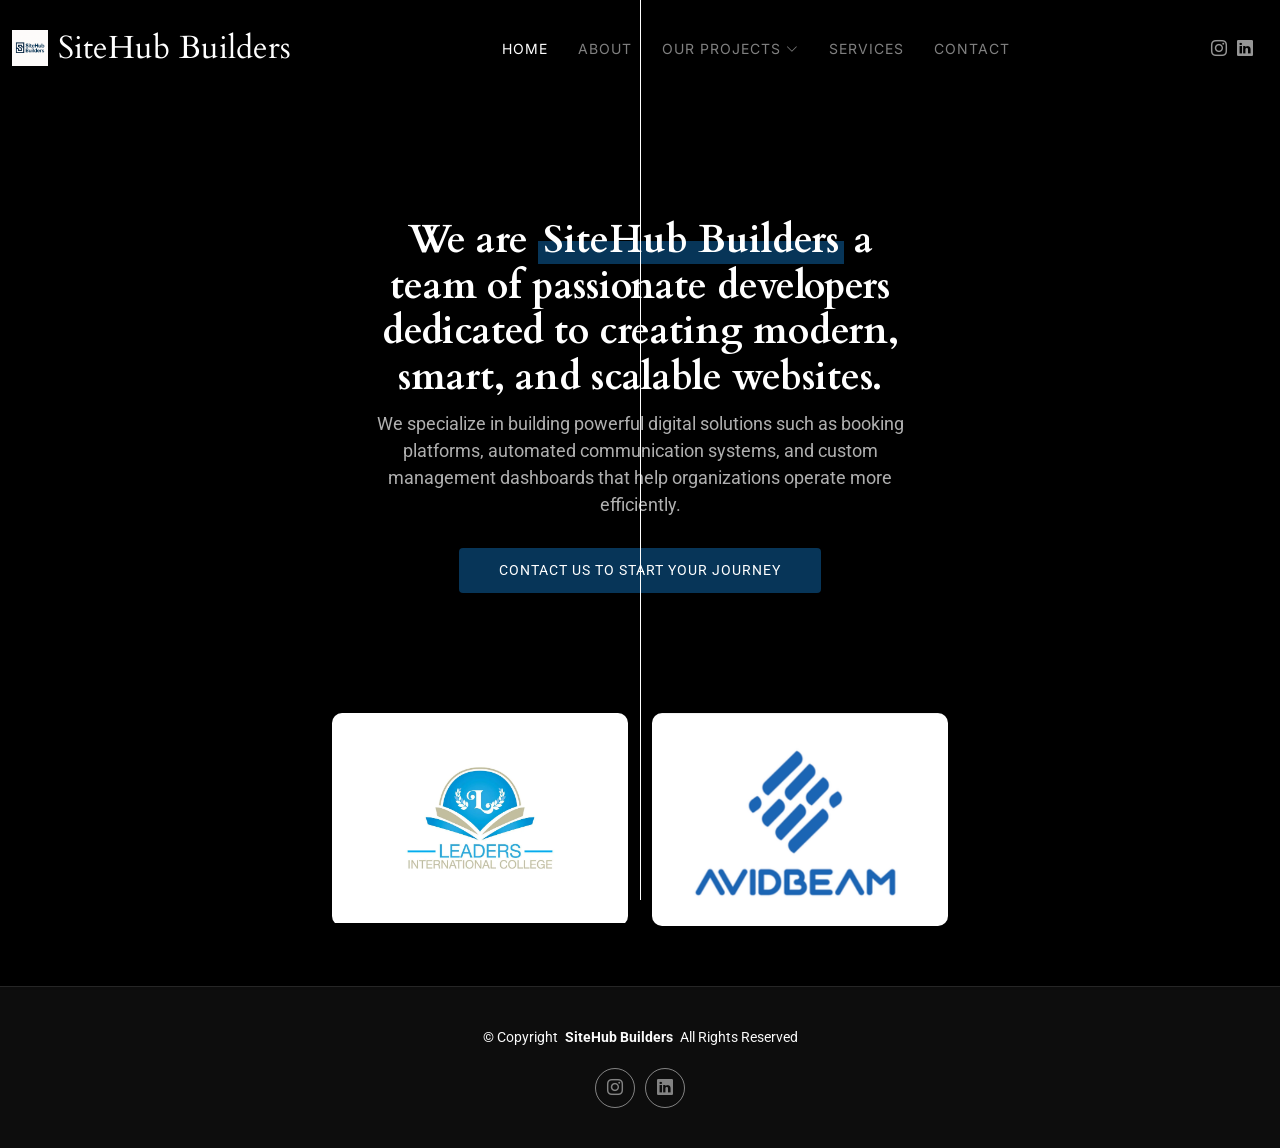
==== index.html @ 57624eac "first demo done" ====
<!DOCTYPE html>
<html lang="en">

<head>
  <meta charset="utf-8">
  <meta content="width=device-width, initial-scale=1.0" name="viewport">
  <title>Index - PhotoFolio Bootstrap Template</title>
  <meta name="description" content="">
  <meta name="keywords" content="">

  <!-- Favicons -->
  <link href="assets/img/favicon.png" rel="icon">
  <link href="assets/img/apple-touch-icon.png" rel="apple-touch-icon">

  <!-- Fonts -->
  <link href="https://fonts.googleapis.com" rel="preconnect">
  <link href="https://fonts.gstatic.com" rel="preconnect" crossorigin>
  <link href="https://fonts.googleapis.com/css2?family=Roboto:ital,wght@0,100;0,300;0,400;0,500;0,700;0,900;1,100;1,300;1,400;1,500;1,700;1,900&family=Inter:wght@100;200;300;400;500;600;700;800;900&family=Cardo:ital,wght@0,400;0,700;1,400;1,700&display=swap" rel="stylesheet">

  <!-- Vendor CSS Files -->
  <link href="assets/vendor/bootstrap/css/bootstrap.min.css" rel="stylesheet">
  <link href="assets/vendor/bootstrap-icons/bootstrap-icons.css" rel="stylesheet">
  <link href="assets/vendor/aos/aos.css" rel="stylesheet">
  <link href="assets/vendor/glightbox/css/glightbox.min.css" rel="stylesheet">
  <link href="assets/vendor/swiper/swiper-bundle.min.css" rel="stylesheet">

  <!-- Main CSS File -->
  <link href="assets/css/main.css" rel="stylesheet">

  <!-- =======================================================
  * Template Name: PhotoFolio
  * Template URL: https://bootstrapmade.com/photofolio-bootstrap-photography-website-template/
  * Updated: Aug 07 2024 with Bootstrap v5.3.3
  * Author: BootstrapMade.com
  * License: https://bootstrapmade.com/license/
  ======================================================== -->
</head>

<body class="index-page">

  <header id="header" class="header d-flex align-items-center sticky-top">
    <div class="container-fluid position-relative d-flex align-items-center justify-content-between">

      <a href="index.html" class="logo d-flex align-items-center me-auto me-xl-0">
        <img src="assets/img/shb_logo.png" alt="Logo" style="height:40px; margin-right:10px;">
        <h1 class="sitename">SiteHub Builders</h1>
      </a>

      <nav id="navmenu" class="navmenu">
        <ul>
          <li><a href="index.html" class="active">Home<br></a></li>
          <li><a href="about.html">About</a></li>
          <li class="dropdown"><a href="lic_project.html"><span>Our Projects</span> <i class="bi bi-chevron-down toggle-dropdown"></i></a>
            <ul>
              <li><a href="lic_project.html">Leaders International College</a></li>
              <li><a href="avidbeam_project.html">Avid Beam</a></li>
            </ul>
          </li>
          <li><a href="services.html">Services</a></li>
          <li><a href="contact.html">Contact</a></li>
        </ul>
        <i class="mobile-nav-toggle d-xl-none bi bi-list"></i>
      </nav>

      <div class="header-social-links">
        <a href="https://www.instagram.com/sitehub_builders" class="instagram"><i class="bi bi-instagram"></i></a>
        <a href="https://www.linkedin.com/company/sitehub-builders" class="linkedin"><i class="bi bi-linkedin"></i></a>
      </div>

    </div>
  </header>

  <main class="main">

    <!-- Hero Section -->
    <section id="hero" class="hero section">

      <div class="container">
        <div class="row justify-content-center">
          <div class="col-lg-6 text-center" data-aos="fade-up" data-aos-delay="100">
            <h2><span>We are </span><span class="underlight">SiteHub Builders</span> a team<span> of passionate developers dedicated to creating modern, smart, and scalable websites.</span></h2>
            <p>We specialize in building powerful digital solutions such as booking platforms, automated communication systems, and custom management dashboards that help organizations operate more efficiently.</p>
            <a href="contact.html" class="btn-get-started">Contact Us To Start Your Journey<br></a>
          </div>
        </div>
      </div>

    </section><!-- /Hero Section -->

    <!-- Gallery Section -->
    <section id="gallery" class="gallery section">

      <div class="container-fluid" data-aos="fade-up" data-aos-delay="100">

        <div class="row gy-4 justify-content-center">

          <div class="col-xl-3 col-lg-4 col-md-6">
            <div class="gallery-item h-100">
              <img src="assets/img/gallery/LIC_logo.webp" class="img-fluid" alt="">
              <div class="gallery-links d-flex align-items-center justify-content-center">
                <a href="assets/img/gallery/LIC_logo.webp" title="Leaders International College" class="glightbox preview-link"><i class="bi bi-arrows-angle-expand"></i></a>
                <a href="lic_project.html" class="details-link"><i class="bi bi-link-45deg"></i></a>
              </div>
            </div>
          </div>
          

          <div class="col-xl-3 col-lg-4 col-md-6">
            <div class="gallery-item h-100">
              <img src="assets/img/avidBeam_logo.png" class="img-fluid" alt="">
              <div class="gallery-links d-flex align-items-center justify-content-center">
                <a href="assets/img/avidBeam_logo.png" title="Avid Beam" class="glightbox preview-link"><i class="bi bi-arrows-angle-expand"></i></a>
                <a href="gallery-single.html" class="details-link"><i class="bi bi-link-45deg"></i></a>
              </div>
            </div>
          </div>

          <!-- <div class="col-xl-3 col-lg-4 col-md-6">
            <div class="gallery-item h-100">
              <img src="assets/img/gallery/gallery-3.jpg" class="img-fluid" alt="">
              <div class="gallery-links d-flex align-items-center justify-content-center">
                <a href="assets/img/gallery/gallery-3.jpg" title="Gallery 3" class="glightbox preview-link"><i class="bi bi-arrows-angle-expand"></i></a>
                <a href="gallery-single.html" class="details-link"><i class="bi bi-link-45deg"></i></a>
              </div>
            </div>
          </div> -->

          <!-- <div class="col-xl-3 col-lg-4 col-md-6">
            <div class="gallery-item h-100">
              <img src="assets/img/gallery/gallery-4.jpg" class="img-fluid" alt="">
              <div class="gallery-links d-flex align-items-center justify-content-center">
                <a href="assets/img/gallery/gallery-4.jpg" title="Gallery 4" class="glightbox preview-link"><i class="bi bi-arrows-angle-expand"></i></a>
                <a href="gallery-single.html" class="details-link"><i class="bi bi-link-45deg"></i></a>
              </div>
            </div>
          </div> -->

          <!-- <div class="col-xl-3 col-lg-4 col-md-6">
            <div class="gallery-item h-100">
              <img src="assets/img/gallery/gallery-5.jpg" class="img-fluid" alt="">
              <div class="gallery-links d-flex align-items-center justify-content-center">
                <a href="assets/img/gallery/gallery-5.jpg" title="Gallery 5" class="glightbox preview-link"><i class="bi bi-arrows-angle-expand"></i></a>
                <a href="gallery-single.html" class="details-link"><i class="bi bi-link-45deg"></i></a>
              </div>
            </div>
          </div> -->

          <!-- <div class="col-xl-3 col-lg-4 col-md-6">
            <div class="gallery-item h-100">
              <img src="assets/img/gallery/gallery-6.jpg" class="img-fluid" alt="">
              <div class="gallery-links d-flex align-items-center justify-content-center">
                <a href="assets/img/gallery/gallery-6.jpg" title="Gallery 6" class="glightbox preview-link"><i class="bi bi-arrows-angle-expand"></i></a>
                <a href="gallery-single.html" class="details-link"><i class="bi bi-link-45deg"></i></a>
              </div>
            </div>
          </div> -->

          <!-- <div class="col-xl-3 col-lg-4 col-md-6">
            <div class="gallery-item h-100">
              <img src="assets/img/gallery/gallery-7.jpg" class="img-fluid" alt="">
              <div class="gallery-links d-flex align-items-center justify-content-center">
                <a href="assets/img/gallery/gallery-7.jpg" title="Gallery 7" class="glightbox preview-link"><i class="bi bi-arrows-angle-expand"></i></a>
                <a href="gallery-single.html" class="details-link"><i class="bi bi-link-45deg"></i></a>
              </div>
            </div>
          </div> -->

          <!-- <div class="col-xl-3 col-lg-4 col-md-6">
            <div class="gallery-item h-100">
              <img src="assets/img/gallery/gallery-8-2.jpg" class="img-fluid" alt="">
              <div class="gallery-links d-flex align-items-center justify-content-center">
                <a href="assets/img/gallery/gallery-8-2.jpg" title="Gallery 8" class="glightbox preview-link"><i class="bi bi-arrows-angle-expand"></i></a>
                <a href="gallery-single.html" class="details-link"><i class="bi bi-link-45deg"></i></a>
              </div>
            </div>
          </div> -->

        </div>

      </div>

    </section><!-- /Gallery Section -->

  </main>

  <footer id="footer" class="footer">

    <div class="container">
      <div class="copyright text-center ">
        <p>© <span>Copyright</span> <strong class="px-1 sitename">SiteHub Builders</strong> <span>All Rights Reserved</span></p>
      </div>
      <div class="social-links d-flex justify-content-center">
        <a href="https://www.instagram.com/sitehub_builders" class="instagram"><i class="bi bi-instagram"></i></a>
        <a href="https://www.linkedin.com/company/sitehub-builders" class="linkedin"><i class="bi bi-linkedin"></i></a>
      </div>
    </div>

  </footer>

  <!-- Scroll Top -->
  <a href="#" id="scroll-top" class="scroll-top d-flex align-items-center justify-content-center"><i class="bi bi-arrow-up-short"></i></a>

  <!-- Preloader -->
  <div id="preloader">
    <div class="line"></div>
  </div>

  <!-- Vendor JS Files -->
  <script src="assets/vendor/bootstrap/js/bootstrap.bundle.min.js"></script>
  <script src="assets/vendor/php-email-form/validate.js"></script>
  <script src="assets/vendor/aos/aos.js"></script>
  <script src="assets/vendor/glightbox/js/glightbox.min.js"></script>
  <script src="assets/vendor/swiper/swiper-bundle.min.js"></script>

  <!-- Main JS File -->
  <script src="assets/js/main.js"></script>

</body>

</html>
---- assets/css/main.css ----
/**
* Template Name: PhotoFolio
* Template URL: https://bootstrapmade.com/photofolio-bootstrap-photography-website-template/
* Updated: Aug 07 2024 with Bootstrap v5.3.3
* Author: BootstrapMade.com
* License: https://bootstrapmade.com/license/
*/

/*--------------------------------------------------------------
# Font & Color Variables
# Help: https://bootstrapmade.com/color-system/
--------------------------------------------------------------*/
/* Fonts */
:root {
  --default-font: "Roboto",  system-ui, -apple-system, "Segoe UI", Roboto, "Helvetica Neue", Arial, "Noto Sans", "Liberation Sans", sans-serif, "Apple Color Emoji", "Segoe UI Emoji", "Segoe UI Symbol", "Noto Color Emoji";
  --heading-font: "Cardo",  sans-serif;
  --nav-font: "Inter",  sans-serif;
}

/* Global Colors - The following color variables are used throughout the website. Updating them here will change the color scheme of the entire website */
:root { 
  --background-color: #000000; /* Background color for the entire website, including individual sections */
  --default-color: #fafafa; /* Default color used for the majority of the text content across the entire website */
  --heading-color: #ffffff; /* Color for headings, subheadings and title throughout the website */
  --accent-color: #073558; /* Accent color that represents your brand on the website. It's used for buttons, links, and other elements that need to stand out */
  --surface-color: #1a1a1a; /* The surface color is used as a background of boxed elements within sections, such as cards, icon boxes, or other elements that require a visual separation from the global background. */
  --contrast-color: #ffffff; /* Contrast color for text, ensuring readability against backgrounds of accent, heading, or default colors. */
}

/* Nav Menu Colors - The following color variables are used specifically for the navigation menu. They are separate from the global colors to allow for more customization options */
:root {
  --nav-color: rgba(255, 255, 255, 0.5);  /* The default color of the main navmenu links */
  --nav-hover-color: #ffffff; /* Applied to main navmenu links when they are hovered over or active */
  --nav-mobile-background-color: #1a1a1a; /* Used as the background color for mobile navigation menu */
  --nav-dropdown-background-color: #1a1a1a; /* Used as the background color for dropdown items that appear when hovering over primary navigation items */
  --nav-dropdown-color: rgba(255, 255, 255, 0.5); /* Used for navigation links of the dropdown items in the navigation menu. */
  --nav-dropdown-hover-color: #ffffff; /* Similar to --nav-hover-color, this color is applied to dropdown navigation links when they are hovered over. */
}

/* Color Presets - These classes override global colors when applied to any section or element, providing reuse of the sam color scheme. */

.light-background {
  --background-color: #1a1a1a;
  --surface-color: #343434;
}

.dark-background {
  --background-color: #060606;
  --default-color: #ffffff;
  --heading-color: #ffffff;
  --surface-color: #252525;
  --contrast-color: #ffffff;
}

/* Smooth scroll */
:root {
  scroll-behavior: smooth;
}

/*--------------------------------------------------------------
# General Styling & Shared Classes
--------------------------------------------------------------*/
body {
  color: var(--default-color);
  background-color: var(--background-color);
  font-family: var(--default-font);
}

a {
  color: var(--accent-color);
  text-decoration: none;
  transition: 0.3s;
}

a:hover {
  color: color-mix(in srgb, var(--accent-color), transparent 25%);
  text-decoration: none;
}

h1,
h2,
h3,
h4,
h5,
h6 {
  color: var(--heading-color);
  font-family: var(--heading-font);
}

/* PHP Email Form Messages
------------------------------*/
.php-email-form .error-message {
  display: none;
  background: #df1529;
  color: #ffffff;
  text-align: left;
  padding: 15px;
  margin-bottom: 24px;
  font-weight: 600;
}

.php-email-form .sent-message {
  display: none;
  color: #ffffff;
  background: #059652;
  text-align: center;
  padding: 15px;
  margin-bottom: 24px;
  font-weight: 600;
}

.php-email-form .loading {
  display: none;
  background: var(--surface-color);
  text-align: center;
  padding: 15px;
  margin-bottom: 24px;
}

.php-email-form .loading:before {
  content: "";
  display: inline-block;
  border-radius: 50%;
  width: 24px;
  height: 24px;
  margin: 0 10px -6px 0;
  border: 3px solid var(--accent-color);
  border-top-color: var(--surface-color);
  animation: php-email-form-loading 1s linear infinite;
}

@keyframes php-email-form-loading {
  0% {
    transform: rotate(0deg);
  }

  100% {
    transform: rotate(360deg);
  }
}

/*--------------------------------------------------------------
# Global Header
--------------------------------------------------------------*/
.header {
  color: var(--default-color);
  background-color: var(--background-color);
  padding: 20px 0;
  transition: all 0.5s;
  z-index: 997;
  border-bottom: 1px solid var(--background-color);
}

.header .logo {
  line-height: 1;
}

.header .logo img {
  max-height: 36px;
  margin-right: 8px;
}

.header .logo h1 {
  font-size: 32px;
  margin: 0;
  font-weight: 400;
  color: var(--heading-color);
}

.header .logo i {
  font-size: 28px;
  margin-right: 6px;
}

.header .header-social-links {
  padding-right: 15px;
}

.header .header-social-links a {
  color: color-mix(in srgb, var(--default-color), transparent 40%);
  padding-left: 6px;
  display: inline-block;
  transition: 0.3s;
  font-size: 16px;
}

.header .header-social-links a:hover {
  color: var(--accent-color);
}

.header .header-social-links a i {
  line-height: 0px;
}

@media (max-width: 1200px) {
  .header .logo {
    order: 1;
  }

  .header .logo h1 {
    font-size: 26px;
  }

  .header .logo i {
    font-size: 20px;
  }

  .header .header-social-links {
    order: 2;
  }

  .header .header-social-links a {
    font-size: 16px;
  }

  .header .navmenu {
    order: 3;
  }
}

.scrolled .header {
  border-color: color-mix(in srgb, var(--background-color) 90%, white 20%);
}

/*--------------------------------------------------------------
# Navigation Menu
--------------------------------------------------------------*/
/* Navmenu - Desktop */
@media (min-width: 1200px) {
  .navmenu {
    padding: 0;
  }

  .navmenu ul {
    margin: 0;
    padding: 0;
    display: flex;
    list-style: none;
    align-items: center;
  }

  .navmenu li {
    position: relative;
  }

  .navmenu a,
  .navmenu a:focus {
    color: var(--nav-color);
    padding: 18px 15px;
    font-size: 14px;
    font-family: var(--nav-font);
    font-weight: 400;
    display: flex;
    align-items: center;
    justify-content: space-between;
    white-space: nowrap;
    transition: 0.3s;
    text-transform: uppercase;
    letter-spacing: 1px;
  }

  .navmenu a i,
  .navmenu a:focus i {
    font-size: 12px;
    line-height: 0;
    margin-left: 5px;
    transition: 0.3s;
  }

  .navmenu li:last-child a {
    padding-right: 0;
  }

  .navmenu li:hover>a,
  .navmenu .active,
  .navmenu .active:focus {
    color: var(--nav-hover-color);
  }

  .navmenu .dropdown ul {
    margin: 0;
    padding: 10px 0;
    background: var(--nav-dropdown-background-color);
    display: block;
    position: absolute;
    visibility: hidden;
    left: 14px;
    top: 130%;
    opacity: 0;
    transition: 0.3s;
    border-radius: 4px;
    z-index: 99;
  }

  .navmenu .dropdown ul li {
    min-width: 200px;
  }

  .navmenu .dropdown ul a {
    padding: 10px 20px;
    font-size: 15px;
    text-transform: none;
    color: var(--nav-dropdown-color);
  }

  .navmenu .dropdown ul a i {
    font-size: 12px;
  }

  .navmenu .dropdown ul a:hover,
  .navmenu .dropdown ul .active:hover,
  .navmenu .dropdown ul li:hover>a {
    color: var(--nav-dropdown-hover-color);
  }

  .navmenu .dropdown:hover>ul {
    opacity: 1;
    top: 100%;
    visibility: visible;
  }

  .navmenu .dropdown .dropdown ul {
    top: 0;
    left: -90%;
    visibility: hidden;
  }

  .navmenu .dropdown .dropdown:hover>ul {
    opacity: 1;
    top: 0;
    left: -100%;
    visibility: visible;
  }
}

/* Navmenu - Mobile */
@media (max-width: 1199px) {
  .mobile-nav-toggle {
    color: var(--nav-color);
    font-size: 28px;
    line-height: 0;
    margin-right: 10px;
    cursor: pointer;
    transition: color 0.3s;
  }

  .navmenu {
    padding: 0;
    z-index: 9997;
  }

  .navmenu ul {
    display: none;
    position: absolute;
    inset: 60px 20px 20px 20px;
    padding: 10px 0;
    margin: 0;
    border-radius: 6px;
    background-color: var(--nav-mobile-background-color);
    overflow-y: auto;
    transition: 0.3s;
    z-index: 9998;
    box-shadow: 0px 0px 30px rgba(0, 0, 0, 0.1);
  }

  .navmenu a,
  .navmenu a:focus {
    color: var(--nav-dropdown-color);
    padding: 10px 20px;
    font-family: var(--nav-font);
    font-size: 17px;
    font-weight: 500;
    display: flex;
    align-items: center;
    justify-content: space-between;
    white-space: nowrap;
    transition: 0.3s;
  }

  .navmenu a i,
  .navmenu a:focus i {
    font-size: 12px;
    line-height: 0;
    margin-left: 5px;
    width: 30px;
    height: 30px;
    display: flex;
    align-items: center;
    justify-content: center;
    border-radius: 50%;
    transition: 0.3s;
    background-color: color-mix(in srgb, var(--accent-color), transparent 90%);
  }

  .navmenu a i:hover,
  .navmenu a:focus i:hover {
    background-color: var(--accent-color);
    color: var(--contrast-color);
  }

  .navmenu a:hover,
  .navmenu .active,
  .navmenu .active:focus {
    color: var(--nav-dropdown-hover-color);
  }

  .navmenu .active i,
  .navmenu .active:focus i {
    background-color: var(--accent-color);
    color: var(--contrast-color);
    transform: rotate(180deg);
  }

  .navmenu .dropdown ul {
    position: static;
    display: none;
    z-index: 99;
    padding: 10px 0;
    margin: 10px 20px;
    background-color: var(--nav-dropdown-background-color);
    border: 1px solid color-mix(in srgb, var(--default-color), transparent 90%);
    box-shadow: none;
    transition: all 0.5s ease-in-out;
  }

  .navmenu .dropdown ul ul {
    background-color: rgba(33, 37, 41, 0.1);
  }

  .navmenu .dropdown>.dropdown-active {
    display: block;
    background-color: rgba(33, 37, 41, 0.03);
  }

  .mobile-nav-active {
    overflow: hidden;
  }

  .mobile-nav-active .mobile-nav-toggle {
    color: #fff;
    position: absolute;
    font-size: 32px;
    top: 15px;
    right: 15px;
    margin-right: 0;
    z-index: 9999;
  }

  .mobile-nav-active .navmenu {
    position: fixed;
    overflow: hidden;
    inset: 0;
    background: rgba(33, 37, 41, 0.8);
    transition: 0.3s;
  }

  .mobile-nav-active .navmenu>ul {
    display: block;
  }
}

/*--------------------------------------------------------------
# Global Footer
--------------------------------------------------------------*/
.footer {
  --background-color: color-mix(in srgb, var(--default-color), transparent 95%);
  border-top: 1px solid color-mix(in srgb, var(--default-color), transparent 90%);
  color: var(--default-color);
  background-color: var(--background-color);
  font-size: 14px;
  padding: 40px 0;
  position: relative;
}

.footer .copyright p {
  margin-bottom: 0;
}

.footer .social-links {
  margin-top: 20px;
}

.footer .social-links a {
  display: flex;
  align-items: center;
  justify-content: center;
  width: 40px;
  height: 40px;
  border-radius: 50%;
  border: 1px solid color-mix(in srgb, var(--default-color), transparent 50%);
  font-size: 16px;
  color: color-mix(in srgb, var(--default-color), transparent 50%);
  margin: 0 5px;
  transition: 0.3s;
}

.footer .social-links a:hover {
  color: var(--accent-color);
  border-color: var(--accent-color);
}

.footer .credits {
  margin-top: 10px;
  font-size: 13px;
  text-align: center;
}

/*--------------------------------------------------------------
# Preloader
--------------------------------------------------------------*/
#preloader {
  display: flex;
  position: fixed;
  inset: 0;
  width: 100%;
  height: 100vh;
  z-index: 99999;
}

#preloader:before,
#preloader:after {
  content: "";
  background-color: #000000;
  position: absolute;
  inset: 0;
  width: 50%;
  height: 100%;
  transition: all 0.3s ease 0s;
  z-index: -1;
}

#preloader:after {
  left: auto;
  right: 0;
}

#preloader .line {
  position: relative;
  overflow: hidden;
  margin: auto;
  width: 1px;
  height: 280px;
  transition: all 0.8s ease 0s;
}

#preloader .line:before {
  content: "";
  position: absolute;
  background-color: #ffffff;
  left: 0;
  top: 50%;
  width: 1px;
  height: 0%;
  transform: translateY(-50%);
  animation: lineincrease 1000ms ease-in-out 0s forwards;
}

#preloader .line:after {
  content: "";
  position: absolute;
  background-color: color-mix(in srgb, var(--default-color), transparent 95%);
  left: 0;
  top: 0;
  width: 1px;
  height: 100%;
  transform: translateY(-100%);
  animation: linemove 1200ms linear 0s infinite;
  animation-delay: 2000ms;
}

#preloader.loaded .line {
  opacity: 0;
  height: 100% !important;
}

#preloader.loaded .line:after {
  opacity: 0;
}

#preloader.loaded:before,
#preloader.loaded:after {
  animation: preloaderfinish 300ms ease-in-out 500ms forwards;
}

@keyframes lineincrease {
  0% {
    height: 0%;
  }

  100% {
    height: 100%;
  }
}

@keyframes linemove {
  0% {
    transform: translateY(200%);
  }

  100% {
    transform: translateY(-100%);
  }
}

@keyframes preloaderfinish {
  0% {
    width: 5 0%;
  }

  100% {
    width: 0%;
  }
}

/*--------------------------------------------------------------
# Scroll Top Button
--------------------------------------------------------------*/
.scroll-top {
  position: fixed;
  visibility: hidden;
  opacity: 0;
  right: 15px;
  bottom: -15px;
  z-index: 99999;
  background-color: var(--accent-color);
  width: 44px;
  height: 44px;
  border-radius: 50px;
  transition: all 0.4s;
}

.scroll-top i {
  font-size: 24px;
  color: var(--default-color);
  line-height: 0;
}

.scroll-top:hover {
  background-color: color-mix(in srgb, var(--accent-color), transparent 20%);
}

.scroll-top.active {
  visibility: visible;
  opacity: 1;
  bottom: 15px;
}

/*--------------------------------------------------------------
# Disable aos animation delay on mobile devices
--------------------------------------------------------------*/
@media screen and (max-width: 768px) {
  [data-aos-delay] {
    transition-delay: 0 !important;
  }
}

/*--------------------------------------------------------------
# Global Page Titles & Breadcrumbs
--------------------------------------------------------------*/
.page-title {
  color: var(--default-color);
  background-color: var(--background-color);
  position: relative;
}

.page-title .heading {
  padding: 80px 0;
  border-top: 1px solid color-mix(in srgb, var(--default-color), transparent 90%);
}

.page-title .heading h1 {
  font-size: 64px;
  font-weight: 400;
}

.page-title .heading .cta-btn {
  color: var(--default-color);
  background: var(--accent-color);
  font-weight: 400;
  font-size: 14px;
  display: inline-block;
  margin-top: 20px;
  padding: 12px 40px;
  border-radius: 4px;
  transition: 0.5s;
  text-transform: uppercase;
  letter-spacing: 1px;
}

.page-title .heading .cta-btn:hover {
  background-color: color-mix(in srgb, var(--accent-color) 90%, white 10%);
}

.page-title nav {
  background-color: color-mix(in srgb, var(--default-color), transparent 90%);
  padding: 20px 0;
}

.page-title nav ol {
  display: flex;
  flex-wrap: wrap;
  list-style: none;
  margin: 0;
  font-size: 16px;
  font-weight: 600;
}

.page-title nav ol li+li {
  padding-left: 10px;
}

.page-title nav ol li+li::before {
  content: "/";
  display: inline-block;
  padding-right: 10px;
  color: color-mix(in srgb, var(--default-color), transparent 70%);
}

/*--------------------------------------------------------------
# Global Sections
--------------------------------------------------------------*/
section,
.section {
  color: var(--default-color);
  background-color: var(--background-color);
  padding: 60px 0;
  scroll-margin-top: 100px;
  overflow: clip;
}

@media (max-width: 1199px) {

  section,
  .section {
    scroll-margin-top: 66px;
  }
}

/*--------------------------------------------------------------
# Global Section Titles
--------------------------------------------------------------*/
.section-title {
  padding-bottom: 60px;
  position: relative;
}

.section-title h2 {
  font-size: 14px;
  font-weight: 400;
  padding: 0;
  line-height: 1px;
  margin: 0;
  letter-spacing: 1.5px;
  text-transform: uppercase;
  color: color-mix(in srgb, var(--default-color), transparent 50%);
  position: relative;
  font-family: var(--default-font);
}

.section-title h2::after {
  content: "";
  width: 120px;
  height: 1px;
  display: inline-block;
  background: var(--accent-color);
  margin: 4px 10px;
}

.section-title p {
  color: var(--heading-color);
  margin: 0;
  font-size: 36px;
  font-weight: 400;
  font-family: var(--heading-font);
}

/*--------------------------------------------------------------
# Hero Section
--------------------------------------------------------------*/
.hero {
  width: 100%;
  min-height: 30vh;
  position: relative;
  padding: 120px 0 60px 0;
  display: flex;
  align-items: center;
}

.hero h2 {
  margin: 0 0 10px 0;
  font-size: 38px;
  font-weight: 700;
}

.hero h2 .underlight {
  position: relative;
  z-index: 1;
  padding: 0 5px;
  display: inline-block;
}

.hero h2 .underlight:before {
  content: "";
  position: absolute;
  height: 50%;
  bottom: 0;
  left: 0;
  right: 0;
  background: var(--accent-color);
  z-index: -1;
}

.hero p {
  color: color-mix(in srgb, var(--default-color), transparent 30%);
  margin-bottom: 30px;
  font-size: 18px;
}

@media (max-width: 768px) {
  .hero h2 {
    font-size: 32px;
  }
}

.hero .btn-get-started {
  color: var(--contrast-color);
  background: var(--accent-color);
  font-weight: 400;
  font-size: 14px;
  display: inline-block;
  padding: 12px 40px;
  border-radius: 4px;
  transition: 0.5s;
  text-transform: uppercase;
  letter-spacing: 1px;
}

.hero .btn-get-started:hover {
  background-color: color-mix(in srgb, var(--accent-color) 90%, white 10%);
}

/*--------------------------------------------------------------
# Gallery Section
--------------------------------------------------------------*/
.gallery .gallery-item {
  position: relative;
  overflow: hidden;
  border-radius: 10px;
}

.gallery .gallery-item img {
  transition: 0.3s;
}

.gallery .gallery-links {
  position: absolute;
  inset: 0;
  opacity: 0;
  transition: all ease-in-out 0.3s;
  background: rgba(0, 0, 0, 0.6);
  z-index: 3;
}

.gallery .gallery-links .preview-link,
.gallery .gallery-links .details-link {
  font-size: 20px;
  color: rgba(255, 255, 255, 0.5);
  transition: 0.3s;
  line-height: 1.2;
  margin: 30px 8px 0 8px;
}

.gallery .gallery-links .preview-link:hover,
.gallery .gallery-links .details-link:hover {
  color: #ffffff;
}

.gallery .gallery-links .details-link {
  font-size: 30px;
  line-height: 0;
}

.gallery .gallery-item:hover .gallery-links {
  opacity: 1;
}

.gallery .gallery-item:hover .preview-link,
.gallery .gallery-item:hover .details-link {
  margin-top: 0;
}

.gallery .gallery-item:hover img {
  transform: scale(1.1);
}

.glightbox-clean .gslide-description {
  background: #272727;
}

.glightbox-clean .gslide-title {
  color: rgba(255, 255, 255, 0.8);
  margin: 0;
}

/*--------------------------------------------------------------
# About Section
--------------------------------------------------------------*/
.about .content h2 {
  font-weight: 700;
  font-size: 24px;
}

.about .content ul {
  list-style: none;
  padding: 0;
}

.about .content ul li {
  margin-bottom: 20px;
  display: flex;
  align-items: center;
}

.about .content ul strong {
  margin-right: 10px;
}

.about .content ul i {
  font-size: 16px;
  margin-right: 5px;
  color: var(--accent-color);
  line-height: 0;
}

/*--------------------------------------------------------------
# Testimonials Section
--------------------------------------------------------------*/
.testimonials .testimonial-item {
  background-color: var(--surface-color);
  box-shadow: 0px 0 20px rgba(0, 0, 0, 0.1);
  box-sizing: content-box;
  padding: 30px;
  margin: 40px 30px;
  min-height: 320px;
  display: flex;
  flex-direction: column;
  text-align: center;
  transition: 0.3s;
}

.testimonials .testimonial-item .stars {
  margin-bottom: 15px;
}

.testimonials .testimonial-item .stars i {
  color: #ffc107;
  margin: 0 1px;
}

.testimonials .testimonial-item .testimonial-img {
  width: 90px;
  border-radius: 50%;
  border: 4px solid var(--background-color);
  margin: 0 auto;
}

.testimonials .testimonial-item h3 {
  font-size: 18px;
  font-weight: bold;
  margin: 10px 0 5px 0;
}

.testimonials .testimonial-item h4 {
  font-size: 14px;
  color: color-mix(in srgb, var(--default-color), transparent 40%);
  margin: 0;
}

.testimonials .testimonial-item p {
  font-style: italic;
  margin: 0 auto 15px auto;
}

.testimonials .swiper-wrapper {
  height: auto;
}

.testimonials .swiper-pagination {
  margin-top: 20px;
  position: relative;
}

.testimonials .swiper-pagination .swiper-pagination-bullet {
  width: 12px;
  height: 12px;
  background-color: color-mix(in srgb, var(--default-color), transparent 85%);
  opacity: 1;
}

.testimonials .swiper-pagination .swiper-pagination-bullet-active {
  background-color: var(--accent-color);
}

.testimonials .swiper-slide {
  opacity: 0.3;
}

@media (max-width: 1199px) {
  .testimonials .swiper-slide-active {
    opacity: 1;
  }

  .testimonials .swiper-pagination {
    margin-top: 0;
  }

  .testimonials .testimonial-item {
    margin: 40px 20px;
  }
}

@media (min-width: 1200px) {
  .testimonials .swiper-slide-next {
    opacity: 1;
    transform: scale(1.12);
  }
}

/*--------------------------------------------------------------
# Gallery Details Section
--------------------------------------------------------------*/
.gallery-details .portfolio-details-slider img {
  width: 100%;
}

.gallery-details .swiper-wrapper {
  height: auto;
}

.gallery-details .swiper-button-prev,
.gallery-details .swiper-button-next {
  width: 48px;
  height: 48px;
}

.gallery-details .swiper-button-prev:after,
.gallery-details .swiper-button-next:after {
  color: rgba(255, 255, 255, 0.8);
  background-color: rgba(0, 0, 0, 0.15);
  font-size: 24px;
  border-radius: 50%;
  width: 48px;
  height: 48px;
  display: flex;
  align-items: center;
  justify-content: center;
  transition: 0.3s;
}

.gallery-details .swiper-button-prev:hover:after,
.gallery-details .swiper-button-next:hover:after {
  background-color: rgba(0, 0, 0, 0.3);
}

@media (max-width: 575px) {

  .gallery-details .swiper-button-prev,
  .gallery-details .swiper-button-next {
    display: none;
  }
}

.gallery-details .swiper-pagination {
  margin-top: 20px;
  position: relative;
}

.gallery-details .swiper-pagination .swiper-pagination-bullet {
  width: 10px;
  height: 10px;
  background-color: color-mix(in srgb, var(--default-color), transparent 85%);
  opacity: 1;
}

.gallery-details .swiper-pagination .swiper-pagination-bullet-active {
  background-color: var(--accent-color);
}

.gallery-details .portfolio-info h3 {
  font-size: 22px;
  font-weight: 700;
  margin-bottom: 20px;
  padding-bottom: 20px;
  position: relative;
}

.gallery-details .portfolio-info h3:after {
  content: "";
  position: absolute;
  display: block;
  width: 50px;
  height: 3px;
  background: var(--accent-color);
  left: 0;
  bottom: 0;
}

.gallery-details .portfolio-info ul {
  list-style: none;
  padding: 0;
  font-size: 15px;
}

.gallery-details .portfolio-info ul li {
  display: flex;
  flex-direction: column;
  padding-bottom: 15px;
}

.gallery-details .portfolio-info ul strong {
  text-transform: uppercase;
  font-weight: 400;
  color: color-mix(in srgb, var(--default-color), transparent 50%);
  font-size: 14px;
}

.gallery-details .portfolio-info .btn-visit {
  padding: 8px 40px;
  background: var(--accent-color);
  color: var(--contrast-color);
  border-radius: 50px;
  transition: 0.3s;
}

.gallery-details .portfolio-info .btn-visit:hover {
  background: color-mix(in srgb, var(--accent-color), transparent 20%);
}

.gallery-details .portfolio-description h2 {
  font-size: 26px;
  font-weight: 700;
  margin-bottom: 20px;
}

.gallery-details .portfolio-description p {
  padding: 0;
}

.gallery-details .portfolio-description .testimonial-item {
  padding: 30px 30px 0 30px;
  position: relative;
  background: color-mix(in srgb, var(--default-color), transparent 97%);
  margin-bottom: 50px;
}

.gallery-details .portfolio-description .testimonial-item .testimonial-img {
  width: 90px;
  border-radius: 50px;
  border: 6px solid var(--background-color);
  float: left;
  margin: 0 10px 0 0;
}

.gallery-details .portfolio-description .testimonial-item h3 {
  font-size: 18px;
  font-weight: bold;
  margin: 15px 0 5px 0;
  padding-top: 20px;
}

.gallery-details .portfolio-description .testimonial-item h4 {
  font-size: 14px;
  color: #6c757d;
  margin: 0;
}

.gallery-details .portfolio-description .testimonial-item .quote-icon-left,
.gallery-details .portfolio-description .testimonial-item .quote-icon-right {
  color: color-mix(in srgb, var(--accent-color), transparent 50%);
  font-size: 26px;
  line-height: 0;
}

.gallery-details .portfolio-description .testimonial-item .quote-icon-left {
  display: inline-block;
  left: -5px;
  position: relative;
}

.gallery-details .portfolio-description .testimonial-item .quote-icon-right {
  display: inline-block;
  right: -5px;
  position: relative;
  top: 10px;
  transform: scale(-1, -1);
}

.gallery-details .portfolio-description .testimonial-item p {
  font-style: italic;
  margin: 0 0 15px 0 0 0;
  padding: 0;
}

/*--------------------------------------------------------------
# Services Section
--------------------------------------------------------------*/
.services .service-item {
  background-color: var(--surface-color);
  padding: 50px 30px;
  transition: all 0.3s ease-in-out;
  height: 100%;
  position: relative;
  z-index: 1;
}

.services .service-item:before {
  content: "";
  position: absolute;
  background: var(--accent-color);
  inset: 100% 0 0 0;
  transition: all 0.3s;
  z-index: -1;
}

.services .service-item .icon {
  margin-bottom: 15px;
}

.services .service-item .icon i {
  color: var(--default-color);
  background-color: var(--accent-color);
  font-size: 24px;
  width: 56px;
  height: 56px;
  display: flex;
  align-items: center;
  justify-content: center;
  border-radius: 50%;
  transition: ease-in-out 0.3s;
}

.services .service-item h4 {
  font-weight: 700;
  margin-bottom: 15px;
  font-size: 20px;
  font-family: var(--default-font);
}

.services .service-item h4 a {
  color: var(--heading-color);
  transition: ease-in-out 0.3s;
}

.services .service-item p {
  line-height: 24px;
  font-size: 14px;
  margin-bottom: 0;
  transition: ease-in-out 0.3s;
}

.services .service-item:hover h4 a,
.services .service-item:hover p {
  color: var(--default-color);
}

.services .service-item:hover i {
  color: var(--accent-color);
  background-color: var(--default-color);
}

.services .service-item:hover:before {
  background: var(--accent-color);
  inset: 0;
  border-radius: 0px;
}

/*--------------------------------------------------------------
# Pricing Section
--------------------------------------------------------------*/
.pricing .pricing-item {
  border-bottom: 1px dashed color-mix(in srgb, var(--default-color), transparent 60%);
  width: 100%;
  height: 100%;
  padding: 0 0 15px 0;
}

.pricing .pricing-item h3 {
  margin: 0;
  font-size: 20px;
  font-weight: 600;
}

.pricing .pricing-item h4 {
  margin: 0;
  font-size: 18px;
  color: var(--accent-color);
}

/*--------------------------------------------------------------
# Contact Section
--------------------------------------------------------------*/
.contact .info-wrap {
  margin-bottom: 30px;
}

.contact .info-item i {
  font-size: 20px;
  color: var(--accent-color);
  width: 56px;
  height: 56px;
  display: flex;
  justify-content: center;
  align-items: center;
  transition: all 0.3s ease-in-out;
  border-radius: 50%;
  border: 1px solid color-mix(in srgb, var(--accent-color), transparent 40%);
  margin-right: 15px;
}

.contact .info-item h3 {
  font-size: 18px;
  font-weight: 700;
  margin: 0 0 5px 0;
  font-family: var(--default-font);
}

.contact .info-item p {
  padding: 0;
  margin-bottom: 0;
  font-size: 14px;
}

.contact .info-item:hover i {
  background: var(--accent-color);
  color: var(--contrast-color);
}

@media (max-width: 575px) {
  .contact .php-email-form {
    padding: 20px;
  }
}

.contact .php-email-form input[type=text],
.contact .php-email-form input[type=email],
.contact .php-email-form textarea {
  font-size: 14px;
  padding: 10px 15px;
  box-shadow: none;
  border-radius: 0;
  color: var(--default-color);
  background-color: var(--surface-color);
  border-color: color-mix(in srgb, var(--default-color), transparent 80%);
}

.contact .php-email-form input[type=text]:focus,
.contact .php-email-form input[type=email]:focus,
.contact .php-email-form textarea:focus {
  border-color: var(--accent-color);
}

.contact .php-email-form input[type=text]::placeholder,
.contact .php-email-form input[type=email]::placeholder,
.contact .php-email-form textarea::placeholder {
  color: color-mix(in srgb, var(--default-color), transparent 70%);
}

.contact .php-email-form button[type=submit] {
  color: var(--default-color);
  background: var(--accent-color);
  font-weight: 400;
  font-size: 14px;
  display: inline-block;
  margin-top: 20px;
  padding: 14px 40px;
  border: 0;
  border-radius: 4px;
  transition: 0.5s;
  text-transform: uppercase;
  letter-spacing: 1px;
}

.contact .php-email-form button[type=submit]:hover {
  background-color: color-mix(in srgb, var(--accent-color) 90%, white 10%);
}

/*--------------------------------------------------------------
# Starter Section Section
--------------------------------------------------------------*/
.starter-section {
  /* Add your styles here */
}
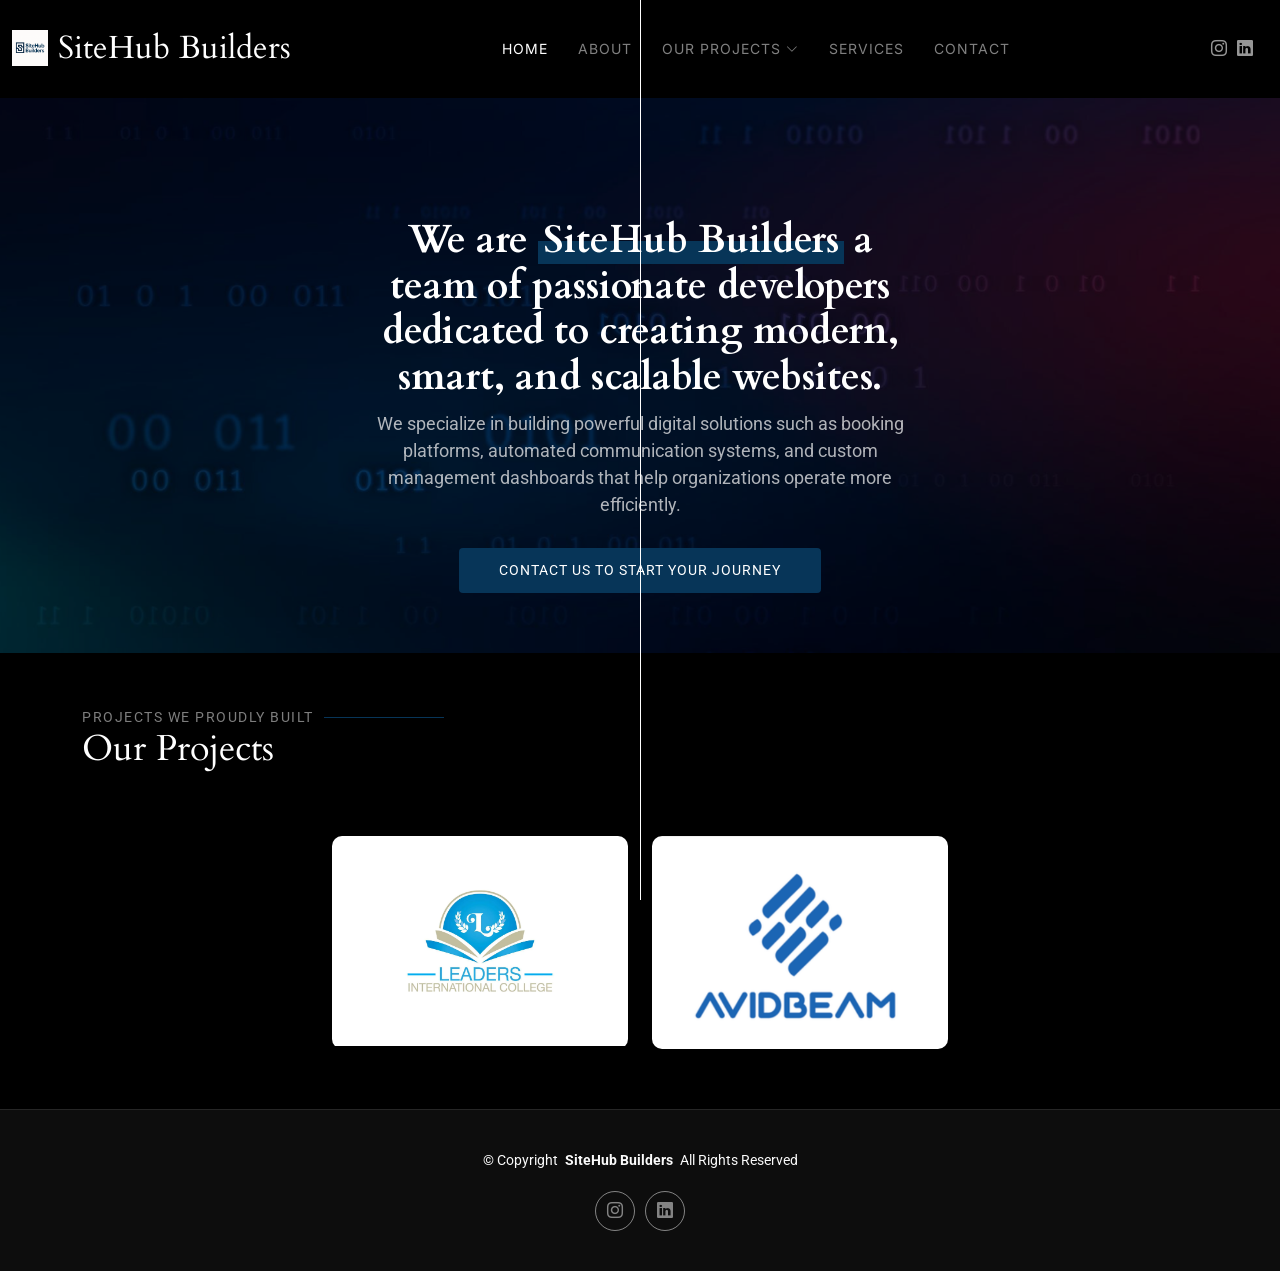
==== commit e3a0b94d: "email working" ====
--- a/index.html
+++ b/index.html
@@ -87,9 +87,16 @@
 
     </section><!-- /Hero Section -->
 
+    
+
     <!-- Gallery Section -->
     <section id="gallery" class="gallery section">
 
+      <div class="container section-title" data-aos="fade-up">
+        <h2>Projects we proudly built</h2>
+        <p>Our Projects</p>
+      </div><!-- End Section Title -->
+
       <div class="container-fluid" data-aos="fade-up" data-aos-delay="100">
 
         <div class="row gy-4 justify-content-center">
@@ -117,9 +124,9 @@
 
           <!-- <div class="col-xl-3 col-lg-4 col-md-6">
             <div class="gallery-item h-100">
-              <img src="assets/img/gallery/gallery-3.jpg" class="img-fluid" alt="">
-              <div class="gallery-links d-flex align-items-center justify-content-center">
-                <a href="assets/img/gallery/gallery-3.jpg" title="Gallery 3" class="glightbox preview-link"><i class="bi bi-arrows-angle-expand"></i></a>
+              <img src="assets/img/avidBeam_logo.png" class="img-fluid" alt="">
+              <div class="gallery-links d-flex align-items-center justify-content-center">
+                <a href="assets/img/avidBeam_logo.png" title="Gallery 3" class="glightbox preview-link"><i class="bi bi-arrows-angle-expand"></i></a>
                 <a href="gallery-single.html" class="details-link"><i class="bi bi-link-45deg"></i></a>
               </div>
             </div>
--- a/assets/css/main.css
+++ b/assets/css/main.css
@@ -658,9 +658,19 @@
 # Global Page Titles & Breadcrumbs
 --------------------------------------------------------------*/
 .page-title {
-  color: var(--default-color);
-  background-color: var(--background-color);
-  position: relative;
+  color: white;
+  background-image: url("../img/wallpaper3.png"); /* your wallpaper */
+  background-size: cover;
+  background-position: center;
+  background-repeat: no-repeat;
+  position: relative;
+}
+
+.page-title::before {
+  content: "";
+  position: absolute;
+  inset: 0;
+  background: rgba(0,0,0,0.55);
 }
 
 .page-title .heading {
@@ -671,6 +681,11 @@
 .page-title .heading h1 {
   font-size: 64px;
   font-weight: 400;
+}
+
+.page-title .container {
+  position: relative;
+  z-index: 2;
 }
 
 .page-title .heading .cta-btn {
@@ -784,6 +799,23 @@
   padding: 120px 0 60px 0;
   display: flex;
   align-items: center;
+  background-image: url("../img/wallpaper3.png");
+  background-size: cover;
+  background-position: center;
+  background-repeat: no-repeat;
+  color: white;
+}
+
+.hero::before {
+  content: "";
+  position: absolute;
+  inset: 0;
+  background: rgba(0,0,0,0.55);
+}
+
+.hero .container {
+  position: relative;
+  z-index: 2;
 }
 
 .hero h2 {
